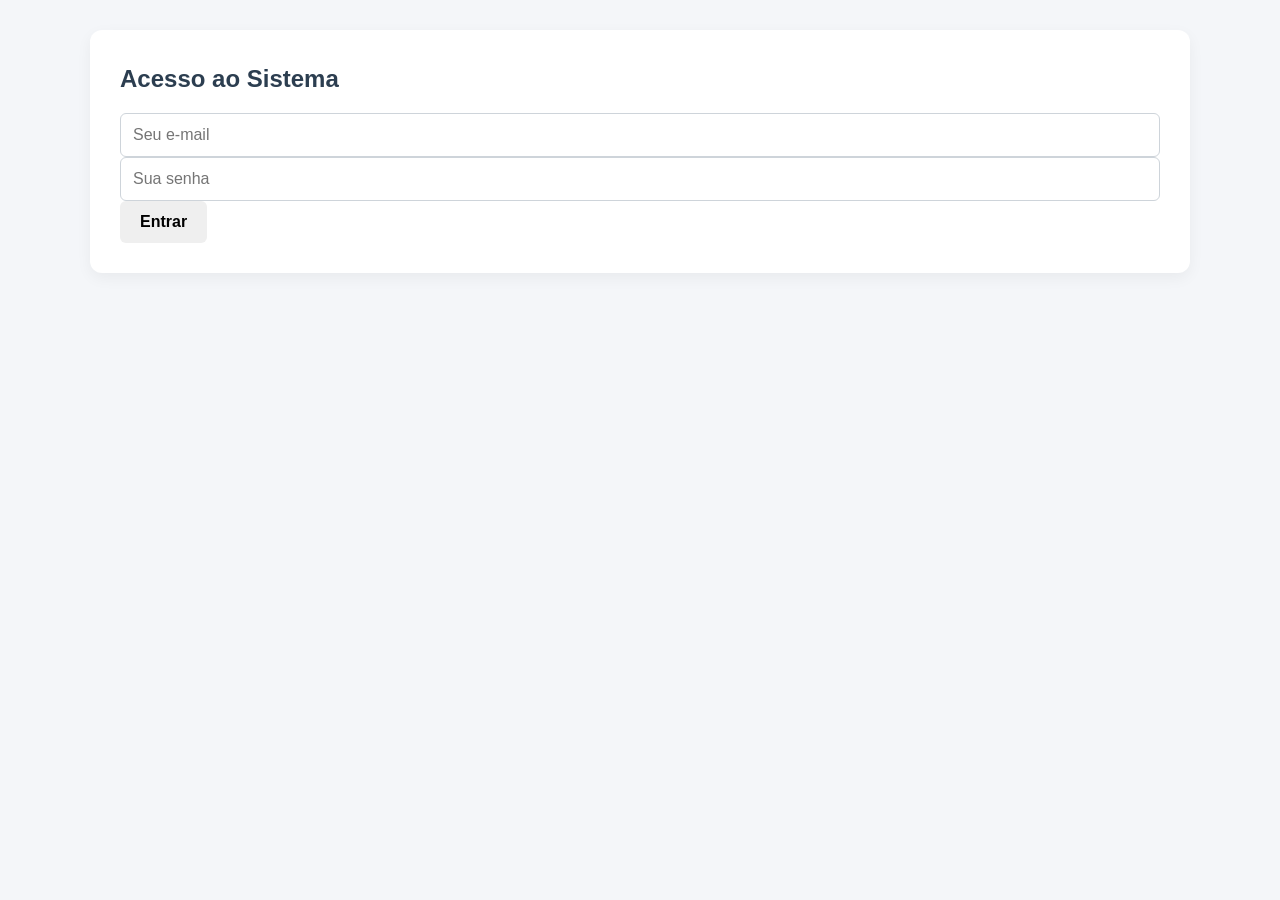
==== clientes.html @ d8c4f43a "first commit" ====
<!DOCTYPE html>
<html lang="pt-br">
<head>
    <meta charset="UTF-8">
    <title>Meus Clientes</title>
    <link rel="stylesheet" href="css/style.css">
    <link href="https://fonts.googleapis.com/icon?family=Material+Icons" rel="stylesheet">
</head>
<body>

    <nav style="background: #333; color: white; padding: 15px; margin-bottom: 30px;">
        <div style="max-width: 1000px; margin: 0 auto; display: flex; justify-content: space-between; align-items: center;">
            <span style="font-size: 1.2rem; font-weight: bold;">🛠️ Sistema Marcenaria</span>
            <a href="dashboard.html" style="color: white; text-decoration: none; font-size: 0.9rem;">← Voltar ao Painel</a>
        </div>
    </nav>

    <div class="container">
        <div class="flex-between">
            <h2>Gerenciar Clientes</h2>
            <button onclick="window.location.href='novo-cliente.html'" class="btn-success" style="width: auto;">+ Cadastrar Novo</button>
        </div>
        <hr>

        <table>
            <thead>
                <tr>
                    <th>Nome do Cliente</th>
                    <th>Telefone</th>
                    <th style="width: 100px; text-align: center;">Ações</th>
                </tr>
            </thead>
            <tbody id="tabelaClientes">
                <tr><td colspan="3" style="text-align: center;">Carregando...</td></tr>
            </tbody>
        </table>
    </div>

    <div id="modalEditar" class="modal">
        <div class="modal-content">
            <span class="close" onclick="fecharModal()">&times;</span>
            <h3>Editar Cliente</h3>
            <hr>
            <form id="formEditar">
                <input type="hidden" id="editId">

                <label>Nome Completo:</label>
                <input type="text" id="editNome" required>

                <label>Telefone:</label>
                <input type="text" id="editTelefone" required maxlength="12">

                <div style="margin-top: 20px; text-align: right;">
                    <button type="button" onclick="fecharModal()" class="btn-secondary" style="width: auto; margin-right: 10px;">Cancelar</button>
                    <button type="submit" class="btn-primary" style="width: auto;">Salvar Alterações</button>
                </div>
            </form>
        </div>
    </div>

    <script src="js/clientes.js"></script>
</body>
</html>
---- css/style.css ----
/* =========================================
   1. RESET E CONFIGURAÇÕES GERAIS
   ========================================= */
* {
    box-sizing: border-box;
    margin: 0;
    padding: 0;
    font-family: 'Segoe UI', Roboto, Helvetica, Arial, sans-serif;
}

body {
    background-color: #f4f6f9; /* Cinza suave e moderno */
    color: #333;
    line-height: 1.6;
    -webkit-font-smoothing: antialiased;
}

h1, h2, h3, h4 {
    color: #2c3e50;
    margin-bottom: 15px;
    font-weight: 600;
}

hr {
    border: 0;
    height: 1px;
    background: #e1e4e8;
    margin: 20px 0;
}

/* Container Principal (Centralizado) */
.container {
    max-width: 1100px;
    margin: 30px auto;
    padding: 30px;
    background: white;
    border-radius: 12px;
    box-shadow: 0 5px 15px rgba(0,0,0,0.05);
}

/* =========================================
   2. BOTÕES (Padronizados)
   ========================================= */
button {
    padding: 12px 20px;
    border: none;
    border-radius: 6px;
    cursor: pointer;
    font-size: 1rem;
    font-weight: 600;
    transition: all 0.2s ease;
    display: inline-flex;
    align-items: center;
    justify-content: center;
}

button:hover {
    opacity: 0.9;
    transform: translateY(-1px);
    box-shadow: 0 2px 5px rgba(0,0,0,0.1);
}

/* Variantes de Cores */
.btn-primary { background-color: #6610f2; color: white; }
.btn-success { background-color: #28a745; color: white; }
.btn-danger  { background-color: #dc3545; color: white; }
.btn-secondary { background-color: #6c757d; color: white; }
.btn-info    { background-color: #17a2b8; color: white; }

/* Tamanhos */
.btn-small { 
    padding: 8px 15px; 
    font-size: 0.9rem; 
    width: auto; 
}

.btn-large { 
    width: 100%; 
    padding: 15px; 
    font-size: 1.2rem; 
    text-transform: uppercase; 
    letter-spacing: 0.5px;
    margin-top: 10px;
}

.width-auto { width: auto !important; }

/* =========================================
   3. FORMULÁRIOS (Inputs e Labels)
   ========================================= */
.form-group {
    margin-bottom: 15px;
}

label {
    display: block;
    margin-bottom: 6px;
    font-weight: 600;
    font-size: 0.9rem;
    color: #555;
}

input, select, textarea {
    width: 100%;
    padding: 12px;
    border: 1px solid #ced4da;
    border-radius: 6px;
    font-size: 1rem;
    background-color: #fff;
    transition: border-color 0.2s;
}

input:focus, select:focus, textarea:focus {
    border-color: #6610f2;
    outline: none;
    box-shadow: 0 0 0 3px rgba(102, 16, 242, 0.1);
}

/* =========================================
   4. LAYOUT DE GRID (Para o Novo Orçamento)
   ========================================= */

/* Cabeçalho da página (Título e Botão Voltar) */
.page-header {
    display: flex;
    justify-content: space-between;
    align-items: center;
    margin-bottom: 20px;
    flex-wrap: wrap; /* Quebra linha no celular */
    gap: 10px;
}

/* Cartões brancos para agrupar campos */
.card-section {
    background: #fff;
    padding: 25px;
    margin-bottom: 25px;
    border-radius: 8px;
    border: 1px solid #eaeaea;
}

.bg-highlight {
    background-color: #f8f9fa; /* Fundo levemente cinza para destaque */
    border: 1px dashed #ced4da;
}

.section-title {
    border-bottom: 2px solid #eee;
    padding-bottom: 10px;
    margin-bottom: 20px;
    color: #2c3e50;
}

/* Grid de 2 Colunas */
.form-grid-2 {
    display: grid;
    grid-template-columns: 1fr 1fr;
    gap: 20px;
    margin-bottom: 10px;
}

/* Grid Personalizado para adicionar itens (Titulo Grande | Qtd Pequena | Valor Médio) */
.form-grid-custom-item {
    display: grid;
    grid-template-columns: 3fr 0.8fr 1.5fr; 
    gap: 15px;
    margin-bottom: 15px;
}

/* =========================================
   5. TABELAS E TOTAIS
   ========================================= */
.table-container {
    overflow-x: auto; /* Permite rolagem horizontal no celular */
    margin-top: 20px;
    border: 1px solid #ddd;
    border-radius: 8px;
}

table {
    width: 100%;
    border-collapse: collapse;
    background: white;
    min-width: 600px; /* Garante que a tabela não esmague no mobile */
}

th, td {
    padding: 15px;
    border-bottom: 1px solid #eee;
    text-align: left;
}

th {
    background-color: #343a40;
    color: white;
    font-weight: 600;
    text-transform: uppercase;
    font-size: 0.85rem;
}

tr:nth-child(even) { background-color: #f9f9f9; }

.text-center { text-align: center; }
.text-right { text-align: right; }

/* Caixa de Total */
.total-box {
    background-color: #343a40;
    color: white;
    padding: 20px;
    text-align: right;
    border-radius: 8px;
    margin-top: 20px;
    display: flex;
    justify-content: flex-end;
    align-items: center;
    gap: 15px;
    font-size: 1.2rem;
}

.valor-destaque {
    font-size: 1.8rem;
    font-weight: 800;
    color: #28a745; /* Verde Sucesso */
}

/* =========================================
   6. ESTILOS DO DASHBOARD (Página Principal)
   ========================================= */
.grid-orcamentos {
    display: grid;
    grid-template-columns: repeat(auto-fill, minmax(300px, 1fr)); 
    gap: 25px;
    margin-top: 20px;
}

.card-orcamento {
    background: #fff;
    border: 1px solid #e1e4e8;
    border-radius: 12px;
    padding: 25px;
    box-shadow: 0 2px 8px rgba(0,0,0,0.04);
    border-left: 6px solid #ccc; 
    display: flex;
    flex-direction: column;
    justify-content: space-between;
    transition: all 0.3s ease;
    min-height: 220px;
}

.card-orcamento:hover { 
    transform: translateY(-5px); 
    box-shadow: 0 12px 24px rgba(0,0,0,0.1); 
}

/* Status e Cores do Dashboard */
.status-Em.Analise { border-left-color: #ffc107 !important; }
.status-Aprovado { border-left-color: #28a745 !important; }
.status-Rejeitado { border-left-color: #dc3545 !important; }

.status-badge {
    padding: 5px 12px;
    border-radius: 20px;
    font-size: 0.75rem;
    font-weight: 700;
    text-transform: uppercase;
    display: inline-block;
}

.status-badge.status-Em.Analise { background-color: #fff3cd; color: #856404; }
.status-badge.status-Aprovado { background-color: #d4edda; color: #155724; }
.status-badge.status-Rejeitado { background-color: #f8d7da; color: #721c24; }

.card-price {
    font-size: 1.8rem;
    font-weight: 800;
    color: #333;
    margin: 15px 0;
}

/* =========================================
   7. MODAL (Janela Flutuante)
   ========================================= */
.modal {
    display: none; 
    position: fixed; 
    z-index: 1000; 
    left: 0; top: 0;
    width: 100%; height: 100%; 
    background-color: rgba(0,0,0,0.5);
    backdrop-filter: blur(2px); /* Efeito de desfoque no fundo */
}

.modal-content {
    background-color: #fefefe;
    margin: 10vh auto; /* 10% do topo */
    padding: 30px;
    border: 0;
    width: 90%;
    max-width: 500px;
    border-radius: 12px;
    box-shadow: 0 10px 30px rgba(0,0,0,0.3);
    position: relative;
    animation: modalFadeIn 0.3s;
}

@keyframes modalFadeIn {
    from { opacity: 0; transform: translateY(-20px); }
    to { opacity: 1; transform: translateY(0); }
}

.close {
    color: #aaa;
    position: absolute;
    top: 15px;
    right: 20px;
    font-size: 28px;
    font-weight: bold;
    cursor: pointer;
    transition: color 0.2s;
}
.close:hover { color: #333; }

/* =========================================
   8. RESPONSIVIDADE (Mobile)
   ========================================= */
@media (max-width: 768px) {
    .container {
        padding: 15px;
        margin: 10px auto;
    }

    /* Transforma grids em coluna única no celular */
    .form-grid-2, 
    .form-grid-custom-item {
        grid-template-columns: 1fr;
        gap: 15px;
    }

    .btn-small {
        width: 100%; /* Botão voltar ocupa a largura toda no celular */
        margin-top: 10px;
    }

    .total-box {
        flex-direction: column;
        align-items: flex-end;
    }
}
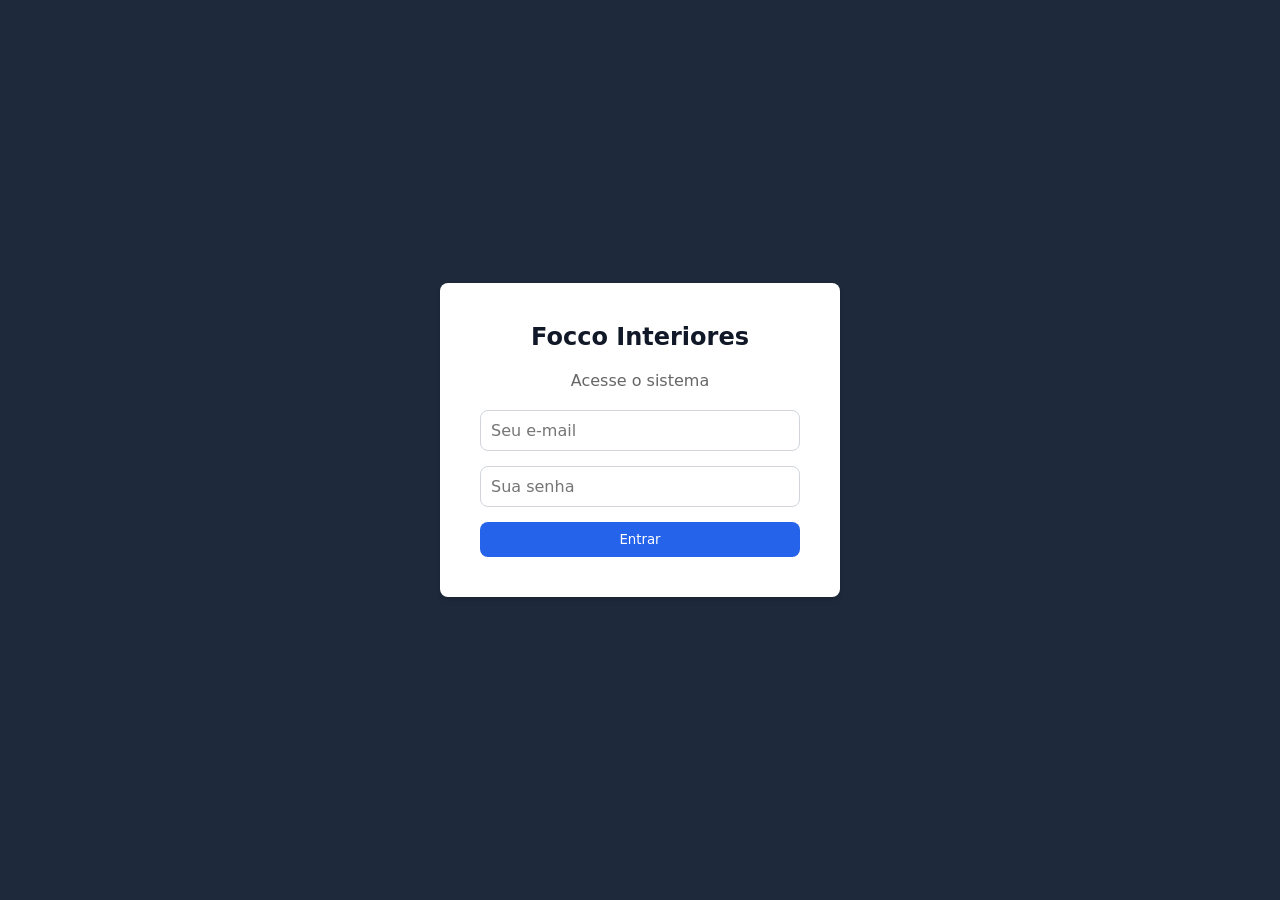
==== commit c485497e: "Iniciando projeto" ====
--- a/clientes.html
+++ b/clientes.html
@@ -1,63 +1,49 @@
 <!DOCTYPE html>
 <html lang="pt-br">
+
 <head>
     <meta charset="UTF-8">
-    <title>Meus Clientes</title>
+    <title>Dashboard - Focco</title>
     <link rel="stylesheet" href="css/style.css">
-    <link href="https://fonts.googleapis.com/icon?family=Material+Icons" rel="stylesheet">
 </head>
+
 <body>
+    <div class="container">
+        <nav class="sidebar">
+            <div>
+                <h2>Focco</h2>
+                <div class="menu">
+                    <a href="dashboard.html" class="active">Dashboard</a>
+                    <a href="clientes.html">Clientes</a>
+                    <a href="equipe.html" id="menu-equipe">Equipe</a>
+                </div>
+            </div>
+            <button onclick="logout()" class="logout-btn">Sair</button>
+        </nav>
 
-    <nav style="background: #333; color: white; padding: 15px; margin-bottom: 30px;">
-        <div style="max-width: 1000px; margin: 0 auto; display: flex; justify-content: space-between; align-items: center;">
-            <span style="font-size: 1.2rem; font-weight: bold;">🛠️ Sistema Marcenaria</span>
-            <a href="dashboard.html" style="color: white; text-decoration: none; font-size: 0.9rem;">← Voltar ao Painel</a>
-        </div>
-    </nav>
+        <main class="main-content">
+            <header>
+                <h1>Clientes</h1>
+                <a href="novo-cliente.html" class="btn btn-primary">+ Cadastrar Cliente</a>
+            </header>
+            <div class="card">
+                <table id="tabela-clientes">
+                    <thead>
+                        <tr>
+                            <th>Nome</th>
+                            <th>Telefone</th>
+                            <th>Ações</th>
+                        </tr>
+                    </thead>
+                    <tbody></tbody>
+                </table>
+            </div>
+        </main>
+        <script src="js/config.js"></script>
+        <script src="js/clientes.js"></script>
+    </div>
+    <script src="js/config.js"></script>
+    <script src="js/dashboard.js"></script>
+</body>
 
-    <div class="container">
-        <div class="flex-between">
-            <h2>Gerenciar Clientes</h2>
-            <button onclick="window.location.href='novo-cliente.html'" class="btn-success" style="width: auto;">+ Cadastrar Novo</button>
-        </div>
-        <hr>
-
-        <table>
-            <thead>
-                <tr>
-                    <th>Nome do Cliente</th>
-                    <th>Telefone</th>
-                    <th style="width: 100px; text-align: center;">Ações</th>
-                </tr>
-            </thead>
-            <tbody id="tabelaClientes">
-                <tr><td colspan="3" style="text-align: center;">Carregando...</td></tr>
-            </tbody>
-        </table>
-    </div>
-
-    <div id="modalEditar" class="modal">
-        <div class="modal-content">
-            <span class="close" onclick="fecharModal()">&times;</span>
-            <h3>Editar Cliente</h3>
-            <hr>
-            <form id="formEditar">
-                <input type="hidden" id="editId">
-
-                <label>Nome Completo:</label>
-                <input type="text" id="editNome" required>
-
-                <label>Telefone:</label>
-                <input type="text" id="editTelefone" required maxlength="12">
-
-                <div style="margin-top: 20px; text-align: right;">
-                    <button type="button" onclick="fecharModal()" class="btn-secondary" style="width: auto; margin-right: 10px;">Cancelar</button>
-                    <button type="submit" class="btn-primary" style="width: auto;">Salvar Alterações</button>
-                </div>
-            </form>
-        </div>
-    </div>
-
-    <script src="js/clientes.js"></script>
-</body>
 </html>
--- a/css/style.css
+++ b/css/style.css
@@ -1,349 +1,423 @@
-/* =========================================
-   1. RESET E CONFIGURAÇÕES GERAIS
-   ========================================= */
+:root {
+    --primary-color: #2563eb;
+    --primary-hover: #1d4ed8;
+    --bg-color: #f3f4f6;
+    --sidebar-bg: #1e293b;
+    --card-bg: #ffffff;
+    --text-primary: #111827;
+    --text-secondary: #6b7280;
+    --danger: #ef4444;
+    --success: #10b981;
+    --border-radius: 8px;
+    --shadow: 0 4px 6px -1px rgba(0, 0, 0, 0.1), 0 2px 4px -1px rgba(0, 0, 0, 0.06);
+}
+
 * {
-    box-sizing: border-box;
     margin: 0;
     padding: 0;
-    font-family: 'Segoe UI', Roboto, Helvetica, Arial, sans-serif;
+    box-sizing: border-box;
+    font-family: 'Segoe UI', system-ui, sans-serif;
 }
 
 body {
-    background-color: #f4f6f9; /* Cinza suave e moderno */
-    color: #333;
-    line-height: 1.6;
-    -webkit-font-smoothing: antialiased;
-}
-
-h1, h2, h3, h4 {
-    color: #2c3e50;
-    margin-bottom: 15px;
-    font-weight: 600;
-}
-
-hr {
-    border: 0;
-    height: 1px;
-    background: #e1e4e8;
-    margin: 20px 0;
-}
-
-/* Container Principal (Centralizado) */
+    background-color: var(--bg-color);
+    color: var(--text-primary);
+    display: flex;
+    min-height: 100vh;
+}
+
+/* Layout Geral (Dashboard) */
 .container {
-    max-width: 1100px;
-    margin: 30px auto;
+    display: flex;
+    width: 100%;
+}
+
+/* Sidebar */
+.sidebar {
+    width: 250px;
+    background-color: var(--sidebar-bg);
+    color: white;
+    padding: 20px;
+    display: flex;
+    flex-direction: column;
+    justify-content: space-between;
+}
+
+.sidebar h2 {
+    margin-bottom: 2rem;
+    font-size: 1.5rem;
+    text-align: center;
+    color: #60a5fa;
+}
+
+.menu a {
+    display: block;
+    padding: 12px;
+    color: #cbd5e1;
+    text-decoration: none;
+    margin-bottom: 5px;
+    border-radius: var(--border-radius);
+    transition: 0.3s;
+}
+
+.menu a:hover,
+.menu a.active {
+    background-color: #334155;
+    color: white;
+}
+
+.logout-btn {
+    background: none;
+    border: 1px solid #475569;
+    color: #cbd5e1;
+    cursor: pointer;
+    width: 100%;
+    padding: 10px;
+    margin-top: 20px;
+    border-radius: var(--border-radius);
+}
+
+.logout-btn:hover {
+    background: var(--danger);
+    border-color: var(--danger);
+    color: white;
+}
+
+/* Conteúdo Principal */
+.main-content {
+    flex: 1;
     padding: 30px;
-    background: white;
-    border-radius: 12px;
-    box-shadow: 0 5px 15px rgba(0,0,0,0.05);
-}
-
-/* =========================================
-   2. BOTÕES (Padronizados)
-   ========================================= */
-button {
-    padding: 12px 20px;
-    border: none;
-    border-radius: 6px;
-    cursor: pointer;
-    font-size: 1rem;
-    font-weight: 600;
-    transition: all 0.2s ease;
-    display: inline-flex;
-    align-items: center;
-    justify-content: center;
-}
-
-button:hover {
-    opacity: 0.9;
-    transform: translateY(-1px);
-    box-shadow: 0 2px 5px rgba(0,0,0,0.1);
-}
-
-/* Variantes de Cores */
-.btn-primary { background-color: #6610f2; color: white; }
-.btn-success { background-color: #28a745; color: white; }
-.btn-danger  { background-color: #dc3545; color: white; }
-.btn-secondary { background-color: #6c757d; color: white; }
-.btn-info    { background-color: #17a2b8; color: white; }
-
-/* Tamanhos */
-.btn-small { 
-    padding: 8px 15px; 
-    font-size: 0.9rem; 
-    width: auto; 
-}
-
-.btn-large { 
-    width: 100%; 
-    padding: 15px; 
-    font-size: 1.2rem; 
-    text-transform: uppercase; 
-    letter-spacing: 0.5px;
-    margin-top: 10px;
-}
-
-.width-auto { width: auto !important; }
-
-/* =========================================
-   3. FORMULÁRIOS (Inputs e Labels)
-   ========================================= */
-.form-group {
-    margin-bottom: 15px;
-}
-
-label {
-    display: block;
-    margin-bottom: 6px;
-    font-weight: 600;
-    font-size: 0.9rem;
-    color: #555;
-}
-
-input, select, textarea {
-    width: 100%;
-    padding: 12px;
-    border: 1px solid #ced4da;
-    border-radius: 6px;
-    font-size: 1rem;
-    background-color: #fff;
-    transition: border-color 0.2s;
-}
-
-input:focus, select:focus, textarea:focus {
-    border-color: #6610f2;
-    outline: none;
-    box-shadow: 0 0 0 3px rgba(102, 16, 242, 0.1);
-}
-
-/* =========================================
-   4. LAYOUT DE GRID (Para o Novo Orçamento)
-   ========================================= */
-
-/* Cabeçalho da página (Título e Botão Voltar) */
-.page-header {
+    overflow-y: auto;
+}
+
+header {
     display: flex;
     justify-content: space-between;
     align-items: center;
+    margin-bottom: 30px;
+}
+
+h1 {
+    font-size: 1.8rem;
+    color: var(--text-primary);
+}
+
+/* Cards e Tabelas */
+.card {
+    background: var(--card-bg);
+    padding: 20px;
+    border-radius: var(--border-radius);
+    box-shadow: var(--shadow);
     margin-bottom: 20px;
-    flex-wrap: wrap; /* Quebra linha no celular */
-    gap: 10px;
-}
-
-/* Cartões brancos para agrupar campos */
-.card-section {
-    background: #fff;
-    padding: 25px;
-    margin-bottom: 25px;
-    border-radius: 8px;
-    border: 1px solid #eaeaea;
-}
-
-.bg-highlight {
-    background-color: #f8f9fa; /* Fundo levemente cinza para destaque */
-    border: 1px dashed #ced4da;
-}
-
-.section-title {
-    border-bottom: 2px solid #eee;
-    padding-bottom: 10px;
-    margin-bottom: 20px;
-    color: #2c3e50;
-}
-
-/* Grid de 2 Colunas */
-.form-grid-2 {
-    display: grid;
-    grid-template-columns: 1fr 1fr;
-    gap: 20px;
-    margin-bottom: 10px;
-}
-
-/* Grid Personalizado para adicionar itens (Titulo Grande | Qtd Pequena | Valor Médio) */
-.form-grid-custom-item {
-    display: grid;
-    grid-template-columns: 3fr 0.8fr 1.5fr; 
-    gap: 15px;
-    margin-bottom: 15px;
-}
-
-/* =========================================
-   5. TABELAS E TOTAIS
-   ========================================= */
-.table-container {
-    overflow-x: auto; /* Permite rolagem horizontal no celular */
-    margin-top: 20px;
-    border: 1px solid #ddd;
-    border-radius: 8px;
 }
 
 table {
     width: 100%;
     border-collapse: collapse;
-    background: white;
-    min-width: 600px; /* Garante que a tabela não esmague no mobile */
-}
-
-th, td {
+    margin-top: 10px;
+}
+
+th,
+td {
+    padding: 12px;
+    text-align: left;
+    border-bottom: 1px solid #e5e7eb;
+}
+
+th {
+    color: var(--text-secondary);
+    font-weight: 600;
+    font-size: 0.9rem;
+}
+
+tr:hover {
+    background-color: #f9fafb;
+}
+
+/* Botões */
+.btn {
+    padding: 10px 20px;
+    border: none;
+    border-radius: var(--border-radius);
+    cursor: pointer;
+    font-weight: 500;
+    text-decoration: none;
+    display: inline-block;
+    transition: 0.2s;
+}
+
+.btn-primary {
+    background-color: var(--primary-color);
+    color: white;
+}
+
+.btn-primary:hover {
+    background-color: var(--primary-hover);
+}
+
+.btn-danger {
+    background-color: var(--danger);
+    color: white;
+    padding: 6px 12px;
+    font-size: 0.8rem;
+}
+
+.btn-sm {
+    padding: 6px 12px;
+    font-size: 0.8rem;
+}
+
+/* Formulários */
+.form-group {
+    margin-bottom: 15px;
+}
+
+.form-group label {
+    display: block;
+    margin-bottom: 5px;
+    color: var(--text-secondary);
+    font-size: 0.9rem;
+}
+
+.form-group input,
+.form-group select,
+.form-group textarea {
+    width: 100%;
+    padding: 10px;
+    border: 1px solid #d1d5db;
+    border-radius: var(--border-radius);
+    font-size: 1rem;
+}
+
+.form-group input:focus {
+    outline: 2px solid var(--primary-color);
+    border-color: transparent;
+}
+
+/* Tela de Login */
+.login-body {
+    display: flex;
+    justify-content: center;
+    align-items: center;
+    height: 100vh;
+    background-color: var(--sidebar-bg);
+}
+
+.login-card {
+    width: 400px;
+    padding: 40px;
+    text-align: center;
+}
+
+.login-card h2 {
+    margin-bottom: 20px;
+    color: var(--text-primary);
+}
+
+/* Utilitários */
+.hidden {
+    display: none;
+}
+
+.status-badge {
+    padding: 4px 8px;
+    border-radius: 12px;
+    font-size: 0.75rem;
+    font-weight: 600;
+}
+
+.status-aprovado {
+    background: #d1fae5;
+    color: #065f46;
+}
+
+.status-pendente {
+    background: #fef3c7;
+    color: #92400e;
+}
+
+.status-rejeitado {
+    background: #fee2e2;
+    color: #991b1b;
+}
+
+/* --- ESTILOS DE IMPRESSÃO (A4) --- */
+@media print {
+    @page {
+        size: A4;
+        margin: 1.5cm;
+    }
+
+    /* Esconde o que não deve sair no papel */
+    .sidebar,
+    .btn,
+    header,
+    #loading,
+    #painel-acoes,
+    .no-print {
+        display: none !important;
+    }
+
+    /* Reseta o layout para folha branca */
+    body,
+    .main-content,
+    .container {
+        background: white !important;
+        color: black !important;
+        margin: 0 !important;
+        padding: 0 !important;
+        width: 100% !important;
+        height: auto !important;
+        display: block !important;
+        overflow: visible !important;
+    }
+
+    /* Ajuste dos Cards para parecerem seções do documento */
+    .card {
+        box-shadow: none !important;
+        border: 1px solid #ddd !important;
+        margin-bottom: 20px !important;
+        page-break-inside: avoid;
+        /* Evita quebrar tabela no meio */
+    }
+
+    /* Cabeçalho de Impressão (Só aparece na impressão) */
+    .print-only {
+        display: block !important;
+    }
+
+    /* Estilo da Tabela para Impressão */
+    table {
+        border: 1px solid #000;
+        width: 100%;
+    }
+
+    th {
+        background-color: #eee !important;
+        color: black !important;
+        border-bottom: 2px solid #000;
+        -webkit-print-color-adjust: exact; /* Para Chrome/Safari/Edge antigos */
+        print-color-adjust: exact;/* Padrão oficial moderno (Firefox, etc) */
+        /* Força cor de fundo */
+    }
+
+    td {
+        border-bottom: 1px solid #ccc;
+    }
+
+    /* Rodapé com Assinaturas */
+    .assinaturas {
+        margin-top: 50px;
+        display: flex;
+        justify-content: space-between;
+        page-break-inside: avoid;
+    }
+
+    .linha-assinatura {
+        width: 40%;
+        border-top: 1px solid #000;
+        text-align: center;
+        padding-top: 5px;
+        font-size: 0.9rem;
+    }
+}
+
+/* Esconde elementos de impressão na tela normal */
+.print-only {
+    display: none;
+}
+
+.container-assinaturas {
+    display: flex; /* Faz os itens ficarem lado a lado */
+    justify-content: space-between; /* Separa um para cada ponta */
+    margin-top: 50px; /* Espaço para não grudar nas observações */
+    page-break-inside: avoid; /* Evita quebra de página no meio da assinatura na impressão */
+}
+
+.assinatura-box {
+    width: 45%; /* Cada assinatura ocupa um pouco menos da metade */
+    text-align: center;
+}
+
+.linha-assinatura {
+    margin-bottom: 5px;
+    font-weight: bold;
+}
+
+/* Utilitários para esconder/mostrar */
+.hidden { display: none !important; }
+
+/* Só mostra na impressão (cabeçalho formal, assinaturas) */
+.print-only { display: none; }
+
+/* Botão de Excluir (Lixeira) na tabela */
+.btn-icon-delete {
+    background: none;
+    border: none;
+    cursor: pointer;
+    font-size: 1.1rem;
+    transition: transform 0.2s;
+}
+.btn-icon-delete:hover {
+    color: red;
+    transform: scale(1.2);
+}
+
+/* Formulário de Novo Item (Abaixo da tabela) */
+.novo-item-form {
+    margin-top: 15px;
     padding: 15px;
-    border-bottom: 1px solid #eee;
-    text-align: left;
-}
-
-th {
-    background-color: #343a40;
-    color: white;
-    font-weight: 600;
-    text-transform: uppercase;
-    font-size: 0.85rem;
-}
-
-tr:nth-child(even) { background-color: #f9f9f9; }
-
-.text-center { text-align: center; }
-.text-right { text-align: right; }
-
-/* Caixa de Total */
-.total-box {
-    background-color: #343a40;
-    color: white;
-    padding: 20px;
-    text-align: right;
+    background-color: #f8fafc;
+    border: 1px dashed #cbd5e1;
     border-radius: 8px;
-    margin-top: 20px;
-    display: flex;
-    justify-content: flex-end;
+}
+.form-row {
+    display: flex;
+    gap: 10px;
     align-items: center;
-    gap: 15px;
-    font-size: 1.2rem;
-}
-
-.valor-destaque {
-    font-size: 1.8rem;
-    font-weight: 800;
-    color: #28a745; /* Verde Sucesso */
-}
-
-/* =========================================
-   6. ESTILOS DO DASHBOARD (Página Principal)
-   ========================================= */
-.grid-orcamentos {
-    display: grid;
-    grid-template-columns: repeat(auto-fill, minmax(300px, 1fr)); 
-    gap: 25px;
-    margin-top: 20px;
-}
-
-.card-orcamento {
-    background: #fff;
-    border: 1px solid #e1e4e8;
-    border-radius: 12px;
-    padding: 25px;
-    box-shadow: 0 2px 8px rgba(0,0,0,0.04);
-    border-left: 6px solid #ccc; 
-    display: flex;
-    flex-direction: column;
-    justify-content: space-between;
-    transition: all 0.3s ease;
-    min-height: 220px;
-}
-
-.card-orcamento:hover { 
-    transform: translateY(-5px); 
-    box-shadow: 0 12px 24px rgba(0,0,0,0.1); 
-}
-
-/* Status e Cores do Dashboard */
-.status-Em.Analise { border-left-color: #ffc107 !important; }
-.status-Aprovado { border-left-color: #28a745 !important; }
-.status-Rejeitado { border-left-color: #dc3545 !important; }
-
-.status-badge {
-    padding: 5px 12px;
-    border-radius: 20px;
-    font-size: 0.75rem;
-    font-weight: 700;
-    text-transform: uppercase;
-    display: inline-block;
-}
-
-.status-badge.status-Em.Analise { background-color: #fff3cd; color: #856404; }
-.status-badge.status-Aprovado { background-color: #d4edda; color: #155724; }
-.status-badge.status-Rejeitado { background-color: #f8d7da; color: #721c24; }
-
-.card-price {
-    font-size: 1.8rem;
-    font-weight: 800;
-    color: #333;
-    margin: 15px 0;
-}
-
-/* =========================================
-   7. MODAL (Janela Flutuante)
-   ========================================= */
-.modal {
-    display: none; 
-    position: fixed; 
-    z-index: 1000; 
-    left: 0; top: 0;
-    width: 100%; height: 100%; 
-    background-color: rgba(0,0,0,0.5);
-    backdrop-filter: blur(2px); /* Efeito de desfoque no fundo */
-}
-
-.modal-content {
-    background-color: #fefefe;
-    margin: 10vh auto; /* 10% do topo */
-    padding: 30px;
-    border: 0;
-    width: 90%;
-    max-width: 500px;
-    border-radius: 12px;
-    box-shadow: 0 10px 30px rgba(0,0,0,0.3);
-    position: relative;
-    animation: modalFadeIn 0.3s;
-}
-
-@keyframes modalFadeIn {
-    from { opacity: 0; transform: translateY(-20px); }
-    to { opacity: 1; transform: translateY(0); }
-}
-
-.close {
-    color: #aaa;
-    position: absolute;
-    top: 15px;
-    right: 20px;
-    font-size: 28px;
-    font-weight: bold;
-    cursor: pointer;
-    transition: color 0.2s;
-}
-.close:hover { color: #333; }
-
-/* =========================================
-   8. RESPONSIVIDADE (Mobile)
-   ========================================= */
-@media (max-width: 768px) {
-    .container {
-        padding: 15px;
-        margin: 10px auto;
-    }
-
-    /* Transforma grids em coluna única no celular */
-    .form-grid-2, 
-    .form-grid-custom-item {
-        grid-template-columns: 1fr;
-        gap: 15px;
-    }
-
-    .btn-small {
-        width: 100%; /* Botão voltar ocupa a largura toda no celular */
-        margin-top: 10px;
-    }
-
-    .total-box {
-        flex-direction: column;
-        align-items: flex-end;
+    flex-wrap: wrap;
+}
+
+/* Configurações de Impressão (A4 e Assinaturas) */
+@media print {
+    @page { size: A4; margin: 1cm; }
+
+    /* Esconde menus, botões e sidebar na hora de imprimir */
+    .sidebar, .btn, header, .no-print, .novo-item-form {
+        display: none !important;
+    }
+
+    body, .main-content, .container {
+        background: white !important;
+        color: black !important;
+        margin: 0 !important;
+        padding: 0 !important;
+        display: block !important;
+    }
+
+    .card {
+        box-shadow: none !important;
+        border: 1px solid #ddd !important;
+        margin-bottom: 10px !important;
+    }
+
+    .print-only { display: block !important; }
+
+    /* Assinaturas Lado a Lado */
+    .container-assinaturas {
+        display: flex !important;
+        justify-content: space-between;
+        margin-top: 50px;
+        page-break-inside: avoid;
+    }
+    
+    .assinatura-box {
+        width: 45%;
+        text-align: center;
+    }
+    
+    .linha-assinatura {
+        border-top: 1px solid #000;
+        margin-bottom: 5px;
     }
 }
